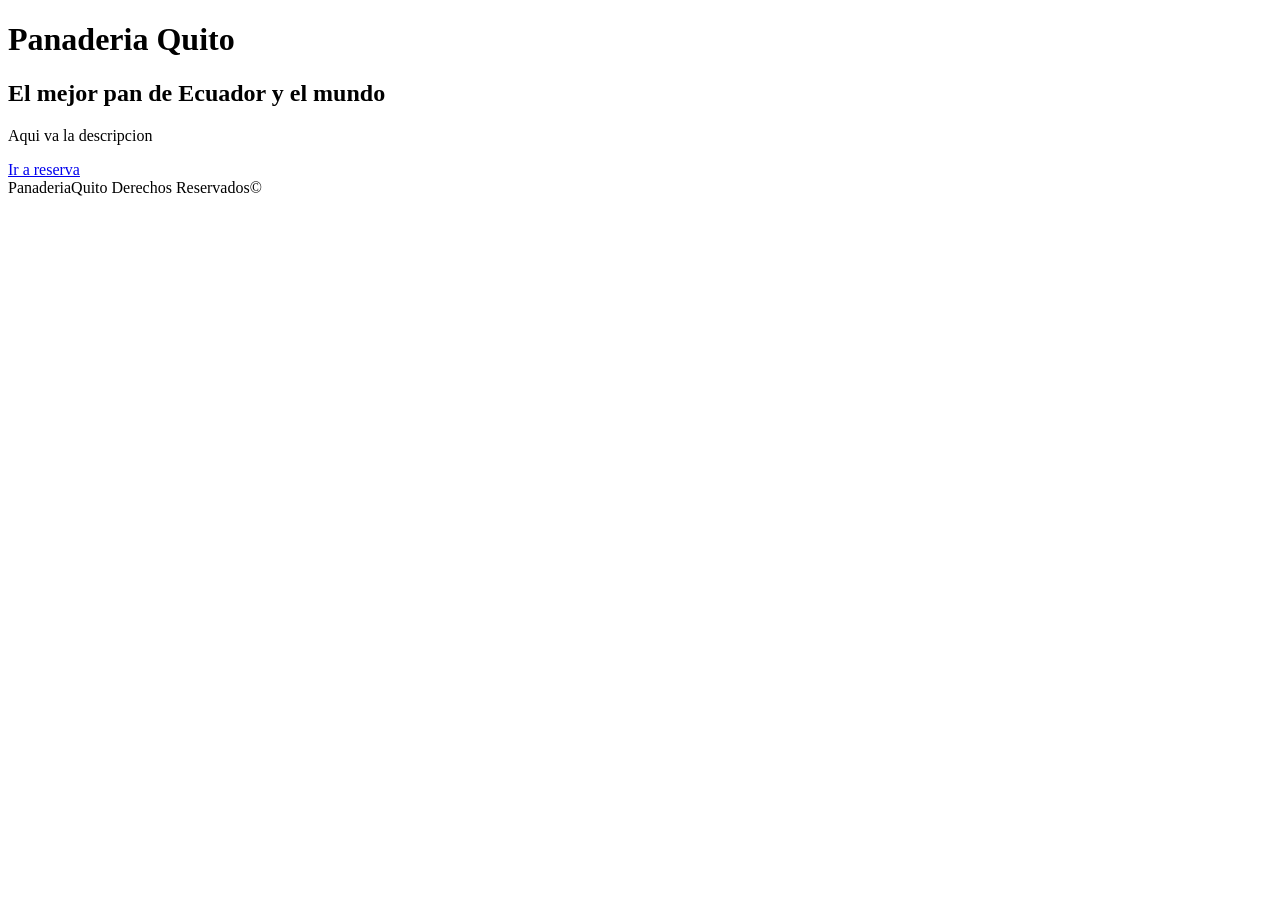
==== index.html @ 2e14fa25 "Commit primero reservas form" ====
<!DOCTYPE html>
<html lang="en">
<head>
    <meta charset="UTF-8">
    <meta name="viewport" content="width=device-width, initial-scale=1.0">
    <title>Panaderia Quito</title>
</head>
<body>
    <header>
        <h1>Panaderia Quito</h1>
        <h2>El mejor pan de Ecuador y el mundo</h2>
    </header>
    <p>Aqui va la descripcion</p>
    <a href="formulario.html">Ir a reserva</a>
    <footer>
        PanaderiaQuito Derechos Reservados©
    </footer>
</body>
</html>
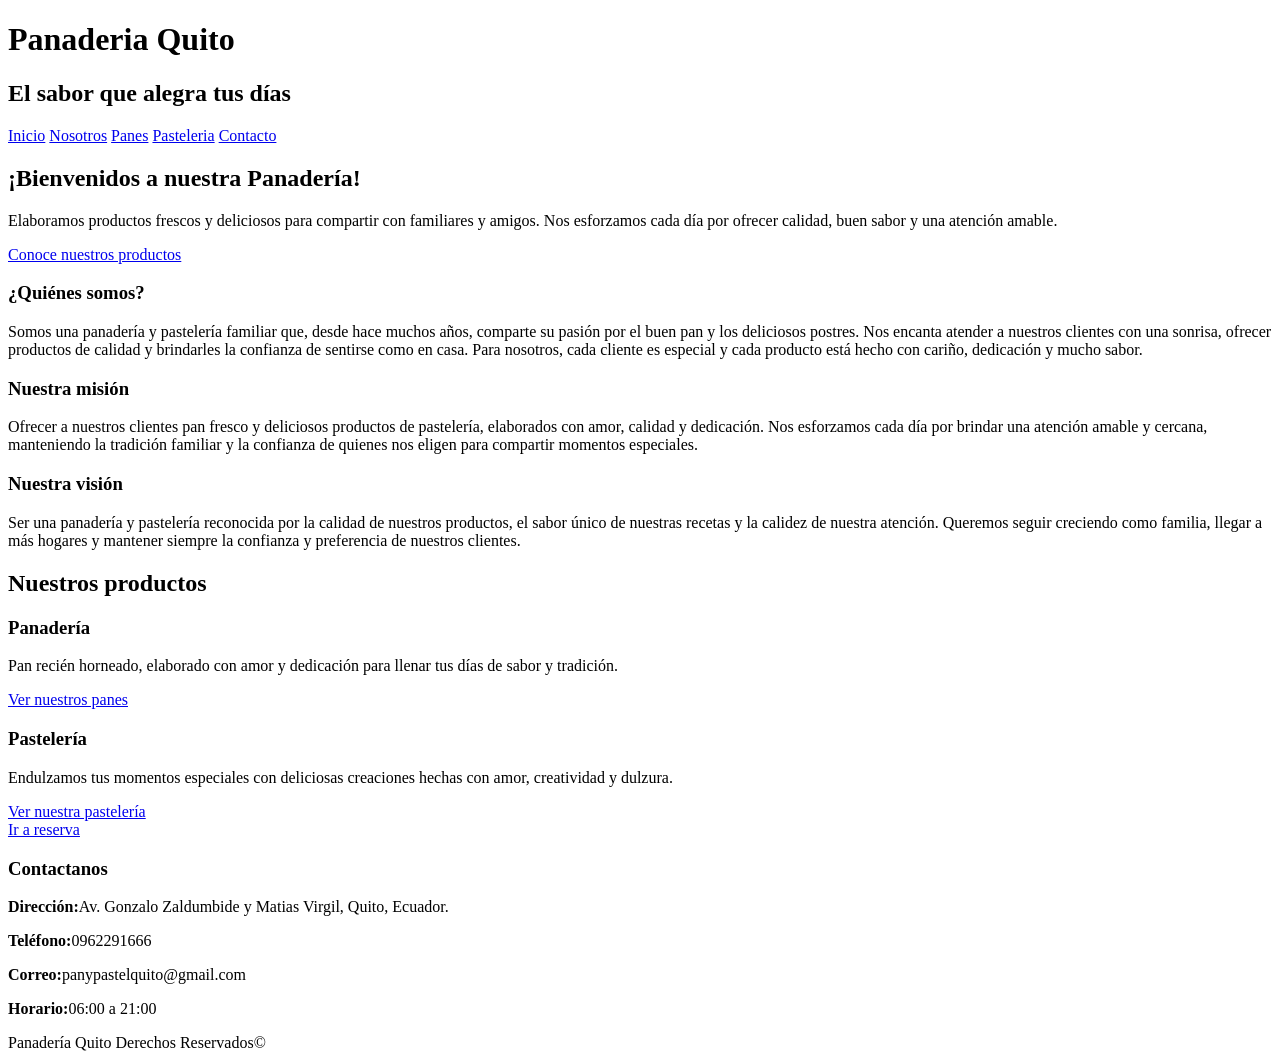
==== commit 0626c921: "index.html" ====
--- a/index.html
+++ b/index.html
@@ -1,19 +1,81 @@
 <!DOCTYPE html>
-<html lang="en">
+<html lang="es">
 <head>
     <meta charset="UTF-8">
     <meta name="viewport" content="width=device-width, initial-scale=1.0">
+    <!--Título que aparece en la pestaña del navegador--> 
     <title>Panaderia Quito</title>
+    <!--Conectamos el archivo de estilos CSS-->
+    <link rel="stylesheet" href="estilo.css">
 </head>
-<body>
-    <header>
+<body class="cuerpo">
+    <!--Encabezado de la página-->
+    <header class="encabezado" id="inicio">
+        <!--Logotipo del negocio-->
         <h1>Panaderia Quito</h1>
-        <h2>El mejor pan de Ecuador y el mundo</h2>
+        <h2>El sabor que alegra tus días</h2>    
+    <nav class="menu">
+        <a href="#inicio">Inicio</a>
+        <a href="#nosotros">Nosotros</a>
+        <a href="#panes">Panes</a>
+        <a href="#pasteleria">Pasteleria</a>
+        <a href="#contacto">Contacto</a>
+    </nav>
     </header>
-    <p>Aqui va la descripcion</p>
-    <a href="formulario.html">Ir a reserva</a>
-    <footer>
-        PanaderiaQuito Derechos Reservados©
+<!--Presentación Principal-->
+<main class="contenido-principal">
+    <section class="bienvenida">
+        <h2>¡Bienvenidos a nuestra Panadería!</h2>
+        <p>Elaboramos productos frescos y deliciosos para compartir con familiares y amigos.
+           Nos esforzamos cada día por ofrecer calidad, buen sabor y una atención amable.
+        </p>
+        <a href="panes.html">Conoce nuestros productos</a>
+    </section>
+    <!--Información del negocio-->
+    <section class="seccion-informacion" id="nosotros">
+        <h3>¿Quiénes somos?</h3>
+        <p>Somos una panadería y pastelería familiar que, desde hace muchos años, comparte su pasión por el buen pan y los deliciosos postres. Nos encanta atender a nuestros clientes con una sonrisa, ofrecer productos de calidad y brindarles la confianza de sentirse como en casa. Para nosotros, cada cliente es especial y cada producto está hecho con cariño, dedicación y mucho sabor.</p>
+    </section>
+
+    <div class="mision">
+        <h3>Nuestra misión</h3>
+        <p>Ofrecer a nuestros clientes pan fresco y deliciosos productos de pastelería, elaborados con amor, calidad y dedicación. Nos esforzamos cada día por brindar una atención amable y cercana, manteniendo la tradición familiar y la confianza de quienes nos eligen para compartir momentos especiales.</p>
+    </div>    
+
+    <div class="vision">   
+        <h3>Nuestra visión</h3>
+        <p>Ser una panadería y pastelería reconocida por la calidad de nuestros productos, el sabor único de nuestras recetas y la calidez de nuestra atención. Queremos seguir creciendo como familia, llegar a más hogares y mantener siempre la confianza y preferencia de nuestros clientes.</p>
+    </div>
+    <!--Sección de productos-->
+    <section class="seccion-productos">
+        <h2>Nuestros productos</h2>
+        <article class="productos" id="panes" >
+            <h3>Panadería</h3>
+            <p>Pan recién horneado, elaborado con amor y dedicación para llenar tus días de sabor y tradición.</p>
+            <a href="panes.html">Ver nuestros panes</a>
+        </article>
+
+        <article class="productos" id="pasteleria">
+            <h3>Pastelería</h3>
+            <p>Endulzamos tus momentos especiales con deliciosas creaciones hechas con amor, creatividad y dulzura.</p>
+            <a href="pasteleria.html">Ver nuestra pastelería</a>
+        </article>
+    </section>
+
+
+    <div>
+        <a href="formulario.html">Ir a reserva</a>
+    </div>
+</main>
+    <!--Pie de página-->
+    <footer class="pie-pagina" id="contacto">
+        <h3>Contactanos</h3>
+         <p><strong>Dirección:</strong>Av. Gonzalo Zaldumbide y Matias Virgil, Quito, Ecuador.</p>
+        <p><strong>Teléfono:</strong>0962291666</p>
+        <p><strong>Correo:</strong>panypastelquito@gmail.com</p>
+        <p><strong>Horario:</strong>06:00 a 21:00</p>
+        Panadería Quito Derechos Reservados©
     </footer>
+    
 </body>
 </html>
--- a/estilo.css
+++ b/estilo.css
@@ -0,0 +1,4 @@
+/*Estilos Universales*/
+* {
+    box-sizing: border-box;
+}
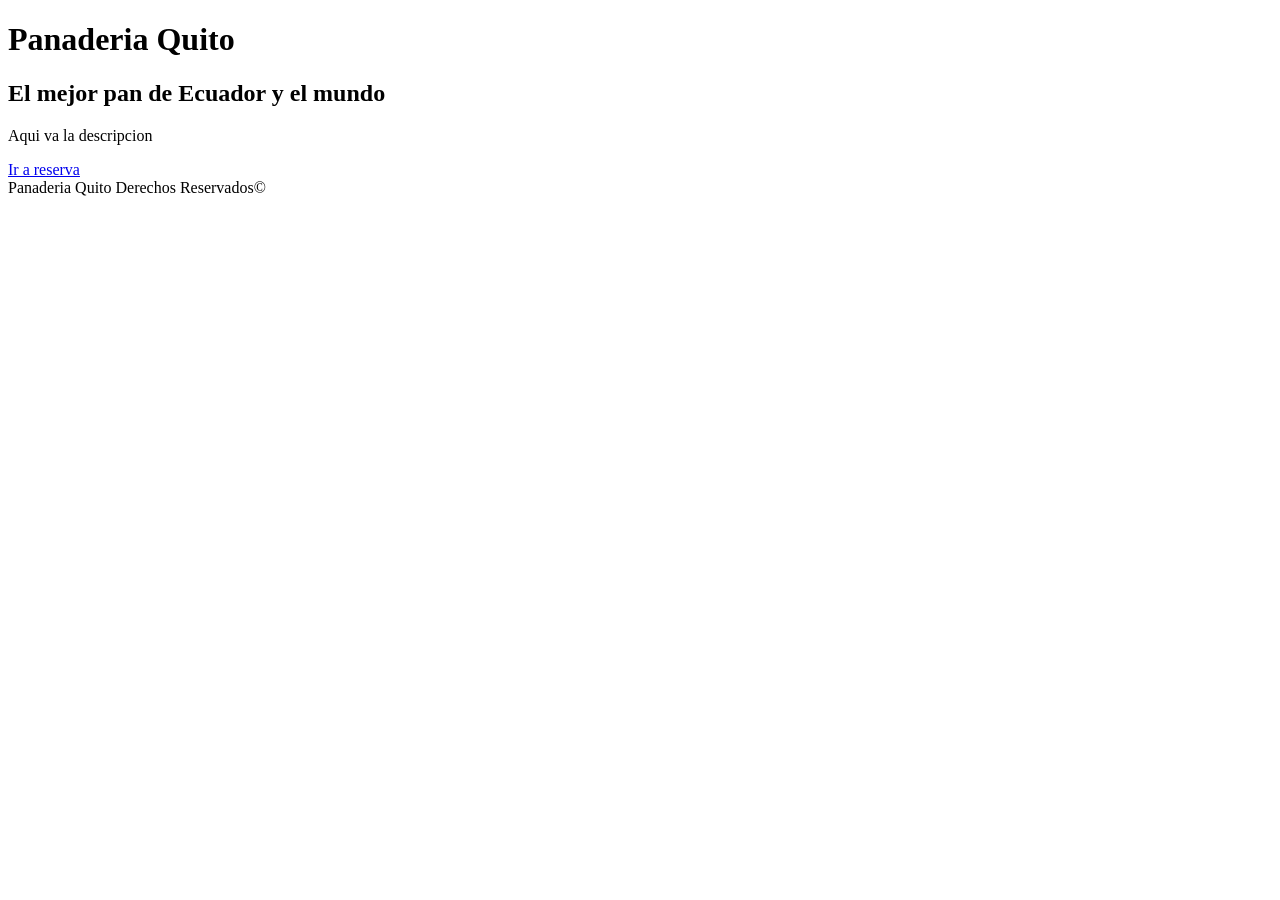
==== commit 1d2b5f91: "aporte Stephi" ====
--- a/index.html
+++ b/index.html
@@ -1,81 +1,19 @@
 <!DOCTYPE html>
-<html lang="es">
+<html lang="en">
 <head>
     <meta charset="UTF-8">
     <meta name="viewport" content="width=device-width, initial-scale=1.0">
-    <!--Título que aparece en la pestaña del navegador--> 
     <title>Panaderia Quito</title>
-    <!--Conectamos el archivo de estilos CSS-->
-    <link rel="stylesheet" href="estilo.css">
 </head>
-<body class="cuerpo">
-    <!--Encabezado de la página-->
-    <header class="encabezado" id="inicio">
-        <!--Logotipo del negocio-->
+<body>
+    <header>
         <h1>Panaderia Quito</h1>
-        <h2>El sabor que alegra tus días</h2>    
-    <nav class="menu">
-        <a href="#inicio">Inicio</a>
-        <a href="#nosotros">Nosotros</a>
-        <a href="#panes">Panes</a>
-        <a href="#pasteleria">Pasteleria</a>
-        <a href="#contacto">Contacto</a>
-    </nav>
+        <h2>El mejor pan de Ecuador y el mundo</h2>
     </header>
-<!--Presentación Principal-->
-<main class="contenido-principal">
-    <section class="bienvenida">
-        <h2>¡Bienvenidos a nuestra Panadería!</h2>
-        <p>Elaboramos productos frescos y deliciosos para compartir con familiares y amigos.
-           Nos esforzamos cada día por ofrecer calidad, buen sabor y una atención amable.
-        </p>
-        <a href="panes.html">Conoce nuestros productos</a>
-    </section>
-    <!--Información del negocio-->
-    <section class="seccion-informacion" id="nosotros">
-        <h3>¿Quiénes somos?</h3>
-        <p>Somos una panadería y pastelería familiar que, desde hace muchos años, comparte su pasión por el buen pan y los deliciosos postres. Nos encanta atender a nuestros clientes con una sonrisa, ofrecer productos de calidad y brindarles la confianza de sentirse como en casa. Para nosotros, cada cliente es especial y cada producto está hecho con cariño, dedicación y mucho sabor.</p>
-    </section>
-
-    <div class="mision">
-        <h3>Nuestra misión</h3>
-        <p>Ofrecer a nuestros clientes pan fresco y deliciosos productos de pastelería, elaborados con amor, calidad y dedicación. Nos esforzamos cada día por brindar una atención amable y cercana, manteniendo la tradición familiar y la confianza de quienes nos eligen para compartir momentos especiales.</p>
-    </div>    
-
-    <div class="vision">   
-        <h3>Nuestra visión</h3>
-        <p>Ser una panadería y pastelería reconocida por la calidad de nuestros productos, el sabor único de nuestras recetas y la calidez de nuestra atención. Queremos seguir creciendo como familia, llegar a más hogares y mantener siempre la confianza y preferencia de nuestros clientes.</p>
-    </div>
-    <!--Sección de productos-->
-    <section class="seccion-productos">
-        <h2>Nuestros productos</h2>
-        <article class="productos" id="panes" >
-            <h3>Panadería</h3>
-            <p>Pan recién horneado, elaborado con amor y dedicación para llenar tus días de sabor y tradición.</p>
-            <a href="panes.html">Ver nuestros panes</a>
-        </article>
-
-        <article class="productos" id="pasteleria">
-            <h3>Pastelería</h3>
-            <p>Endulzamos tus momentos especiales con deliciosas creaciones hechas con amor, creatividad y dulzura.</p>
-            <a href="pasteleria.html">Ver nuestra pastelería</a>
-        </article>
-    </section>
-
-
-    <div>
-        <a href="formulario.html">Ir a reserva</a>
-    </div>
-</main>
-    <!--Pie de página-->
-    <footer class="pie-pagina" id="contacto">
-        <h3>Contactanos</h3>
-         <p><strong>Dirección:</strong>Av. Gonzalo Zaldumbide y Matias Virgil, Quito, Ecuador.</p>
-        <p><strong>Teléfono:</strong>0962291666</p>
-        <p><strong>Correo:</strong>panypastelquito@gmail.com</p>
-        <p><strong>Horario:</strong>06:00 a 21:00</p>
-        Panadería Quito Derechos Reservados©
+    <p>Aqui va la descripcion</p>
+    <a href="formulario.html">Ir a reserva</a>
+    <footer>
+        Panaderia Quito Derechos Reservados©
     </footer>
-    
 </body>
 </html>
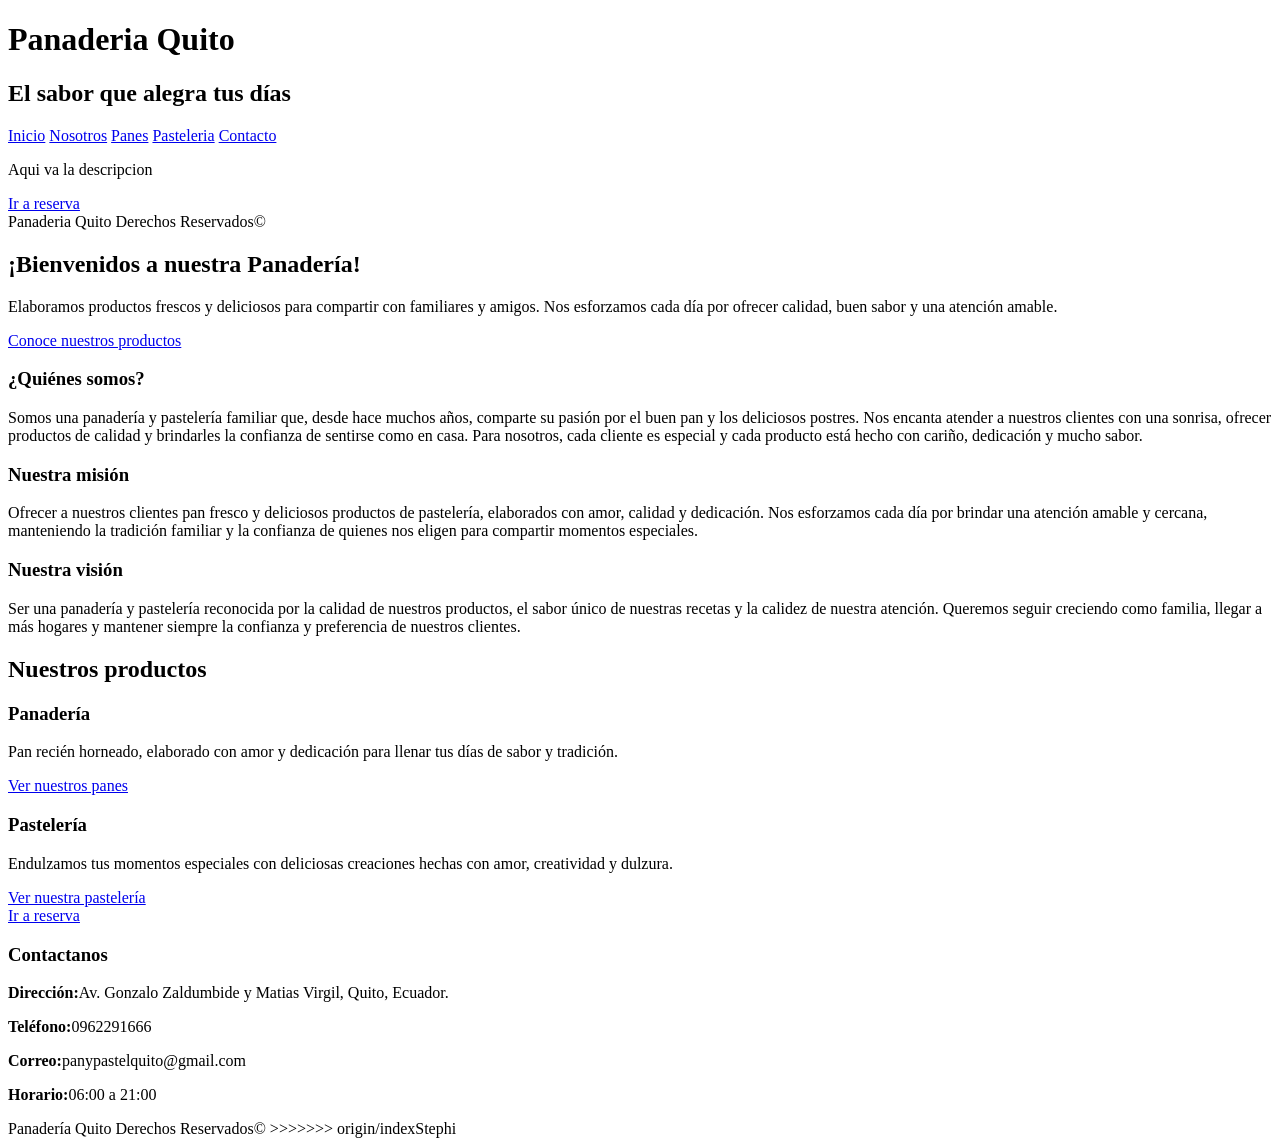
==== commit de3966a6: "Merge branch y resolución de conflictos en index.html" ====
--- a/index.html
+++ b/index.html
@@ -1,19 +1,88 @@
 <!DOCTYPE html>
-<html lang="en">
+<html lang="es">
 <head>
     <meta charset="UTF-8">
     <meta name="viewport" content="width=device-width, initial-scale=1.0">
+    <!--Título que aparece en la pestaña del navegador--> 
     <title>Panaderia Quito</title>
+    <!--Conectamos el archivo de estilos CSS-->
+    <link rel="stylesheet" href="estilo.css">
 </head>
-<body>
-    <header>
+<body class="cuerpo">
+    <!--Encabezado de la página-->
+    <header class="encabezado" id="inicio">
+        <!--Logotipo del negocio-->
         <h1>Panaderia Quito</h1>
-        <h2>El mejor pan de Ecuador y el mundo</h2>
+        <h2>El sabor que alegra tus días</h2>    
+    <nav class="menu">
+        <a href="#inicio">Inicio</a>
+        <a href="#nosotros">Nosotros</a>
+        <a href="#panes">Panes</a>
+        <a href="#pasteleria">Pasteleria</a>
+        <a href="#contacto">Contacto</a>
+    </nav>
     </header>
+    
     <p>Aqui va la descripcion</p>
     <a href="formulario.html">Ir a reserva</a>
     <footer>
         Panaderia Quito Derechos Reservados©
+
+<!--Presentación Principal-->
+<main class="contenido-principal">
+    <section class="bienvenida">
+        <h2>¡Bienvenidos a nuestra Panadería!</h2>
+        <p>Elaboramos productos frescos y deliciosos para compartir con familiares y amigos.
+           Nos esforzamos cada día por ofrecer calidad, buen sabor y una atención amable.
+        </p>
+        <a href="panes.html">Conoce nuestros productos</a>
+    </section>
+    <!--Información del negocio-->
+    <section class="seccion-informacion" id="nosotros">
+        <h3>¿Quiénes somos?</h3>
+        <p>Somos una panadería y pastelería familiar que, desde hace muchos años, comparte su pasión por el buen pan y los deliciosos postres. Nos encanta atender a nuestros clientes con una sonrisa, ofrecer productos de calidad y brindarles la confianza de sentirse como en casa. Para nosotros, cada cliente es especial y cada producto está hecho con cariño, dedicación y mucho sabor.</p>
+    </section>
+
+    <div class="mision">
+        <h3>Nuestra misión</h3>
+        <p>Ofrecer a nuestros clientes pan fresco y deliciosos productos de pastelería, elaborados con amor, calidad y dedicación. Nos esforzamos cada día por brindar una atención amable y cercana, manteniendo la tradición familiar y la confianza de quienes nos eligen para compartir momentos especiales.</p>
+    </div>    
+
+    <div class="vision">   
+        <h3>Nuestra visión</h3>
+        <p>Ser una panadería y pastelería reconocida por la calidad de nuestros productos, el sabor único de nuestras recetas y la calidez de nuestra atención. Queremos seguir creciendo como familia, llegar a más hogares y mantener siempre la confianza y preferencia de nuestros clientes.</p>
+    </div>
+    <!--Sección de productos-->
+    <section class="seccion-productos">
+        <h2>Nuestros productos</h2>
+        <article class="productos" id="panes" >
+            <h3>Panadería</h3>
+            <p>Pan recién horneado, elaborado con amor y dedicación para llenar tus días de sabor y tradición.</p>
+            <a href="panes.html">Ver nuestros panes</a>
+        </article>
+
+        <article class="productos" id="pasteleria">
+            <h3>Pastelería</h3>
+            <p>Endulzamos tus momentos especiales con deliciosas creaciones hechas con amor, creatividad y dulzura.</p>
+            <a href="pasteleria.html">Ver nuestra pastelería</a>
+        </article>
+    </section>
+
+
+    <div>
+        <a href="formulario.html">Ir a reserva</a>
+    </div>
+</main>
+    <!--Pie de página-->
+    <footer class="pie-pagina" id="contacto">
+        <h3>Contactanos</h3>
+         <p><strong>Dirección:</strong>Av. Gonzalo Zaldumbide y Matias Virgil, Quito, Ecuador.</p>
+        <p><strong>Teléfono:</strong>0962291666</p>
+        <p><strong>Correo:</strong>panypastelquito@gmail.com</p>
+        <p><strong>Horario:</strong>06:00 a 21:00</p>
+        Panadería Quito Derechos Reservados©
+>>>>>>> origin/indexStephi
     </footer>
+    
 </body>
 </html>
--- a/estilo.css
+++ b/estilo.css
@@ -0,0 +1,4 @@
+/*Estilos Universales*/
+* {
+    box-sizing: border-box;
+}
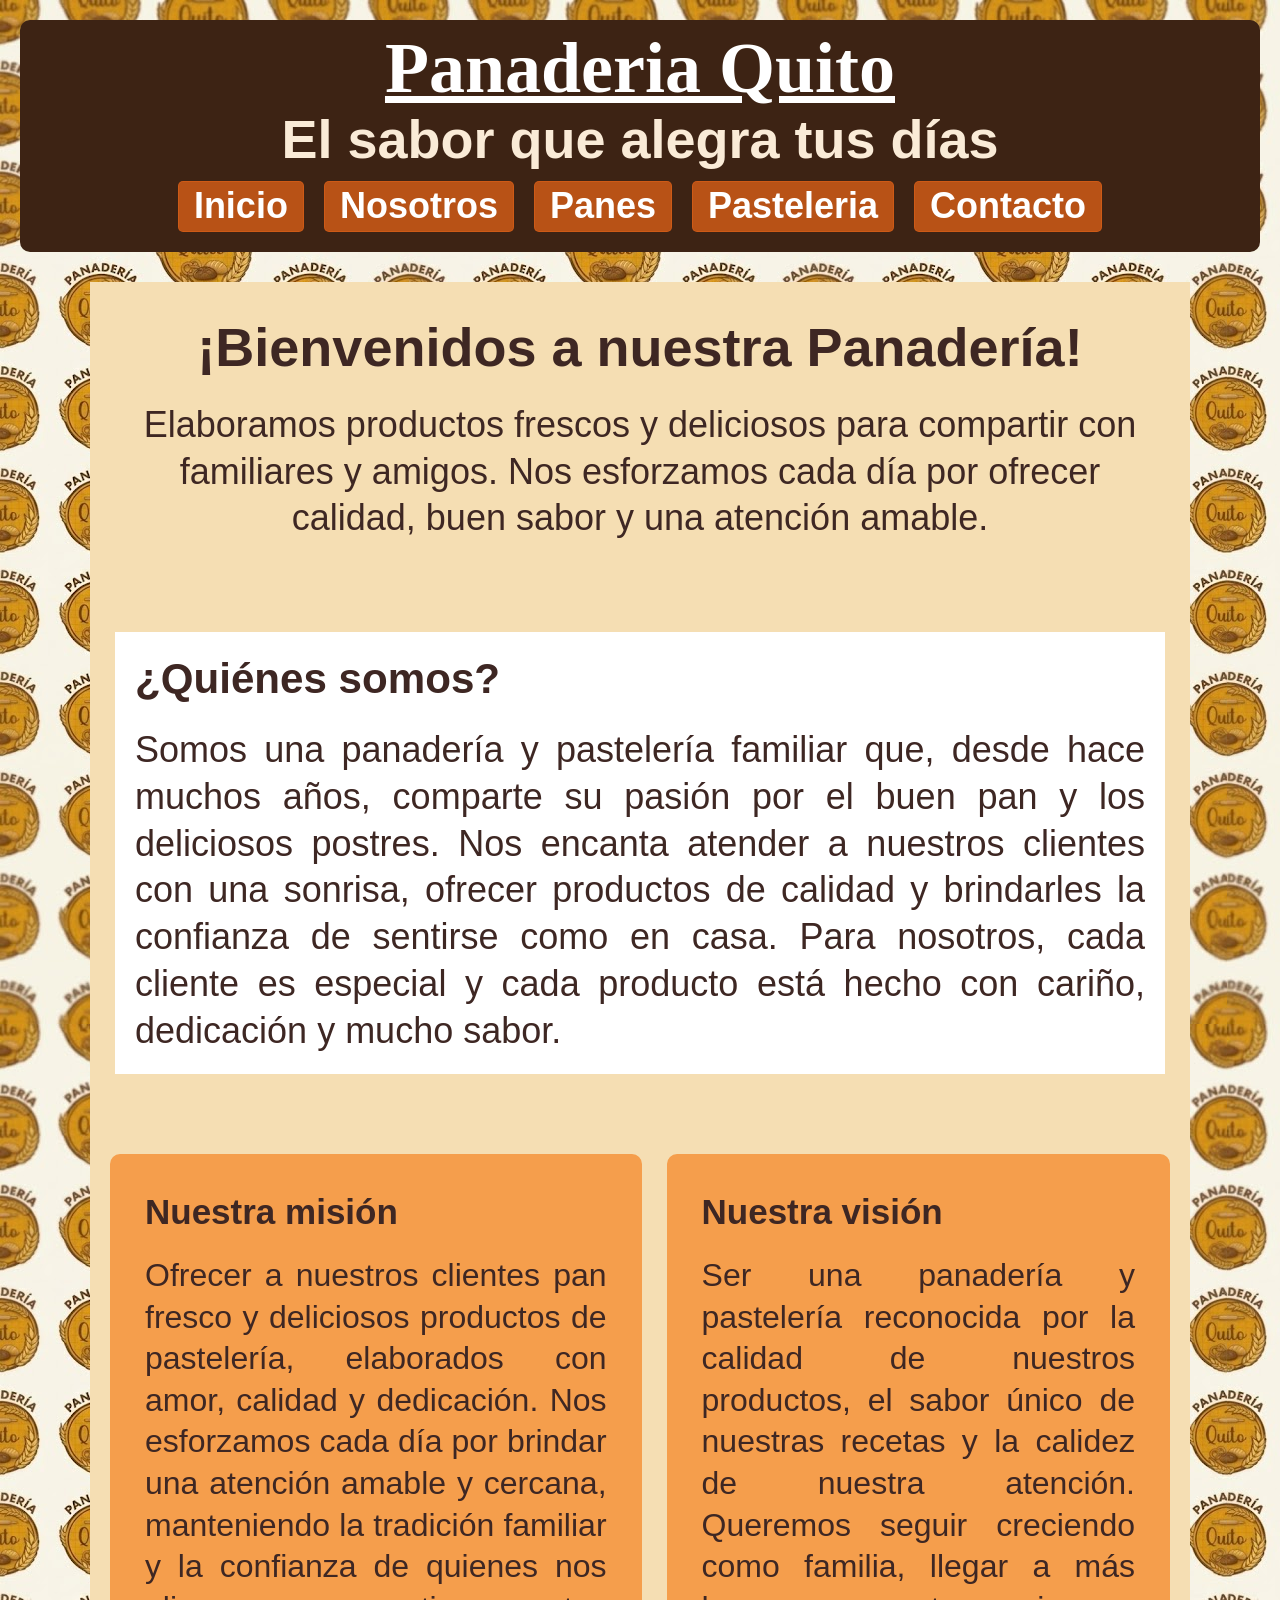
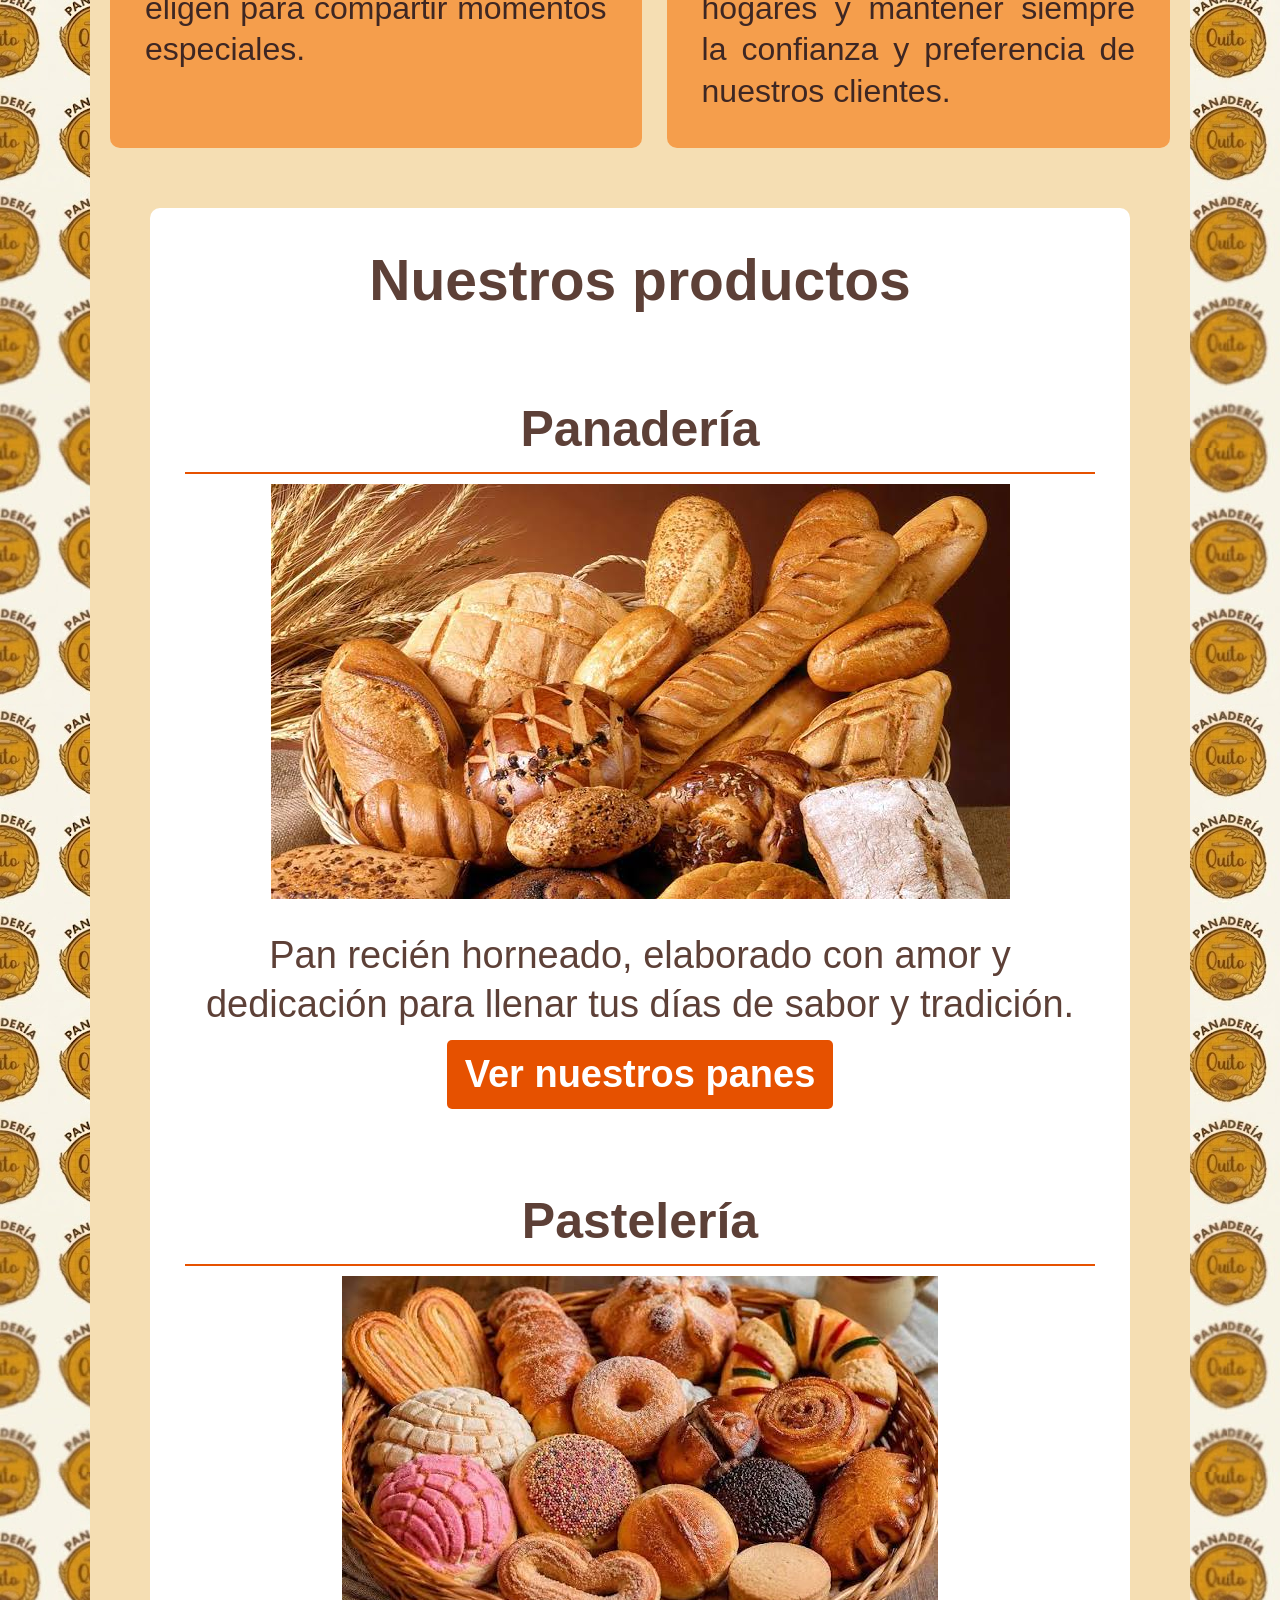
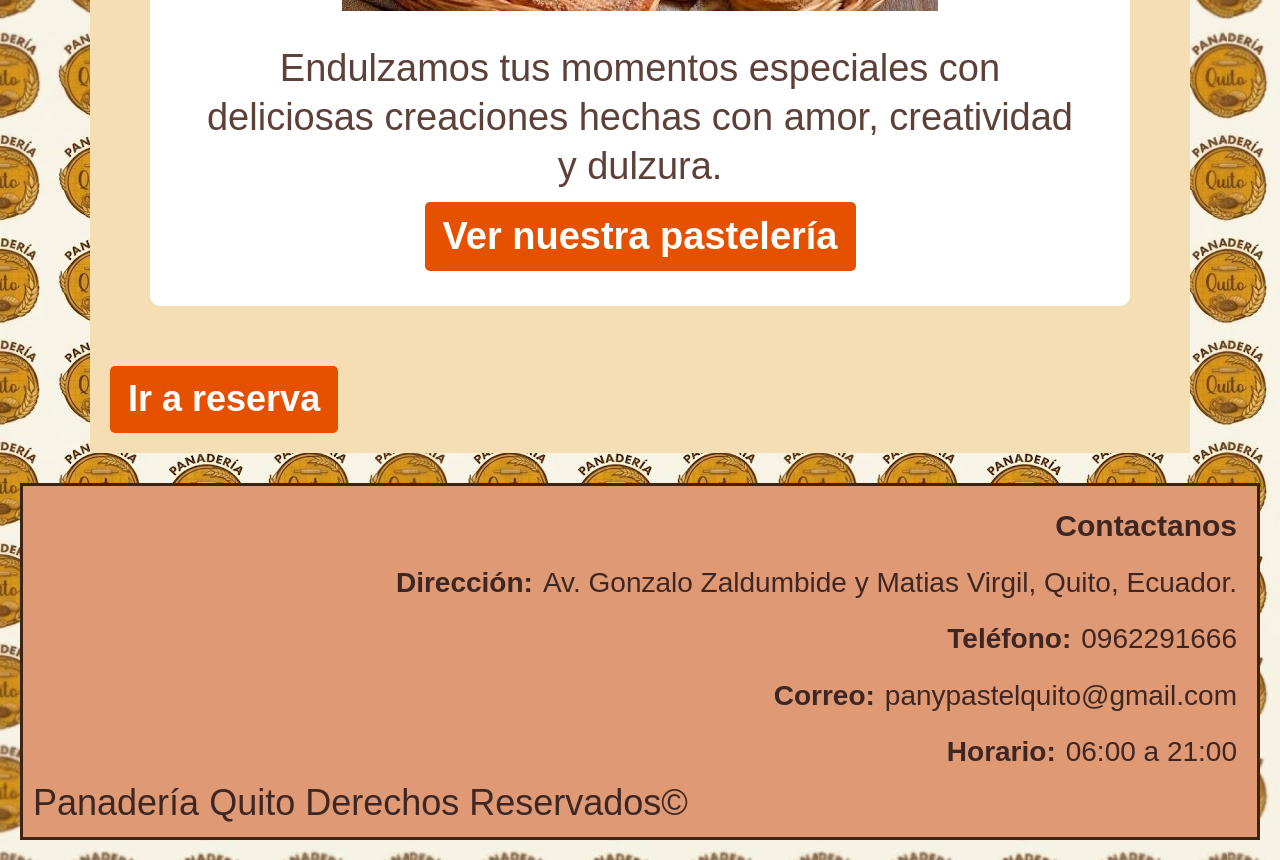
==== commit 138dca35: "Actualizacion de index, estilos e imagenes" ====
--- a/index.html
+++ b/index.html
@@ -22,12 +22,6 @@
         <a href="#contacto">Contacto</a>
     </nav>
     </header>
-    
-    <p>Aqui va la descripcion</p>
-    <a href="formulario.html">Ir a reserva</a>
-    <footer>
-        Panaderia Quito Derechos Reservados©
-
 <!--Presentación Principal-->
 <main class="contenido-principal">
     <section class="bienvenida">
@@ -35,41 +29,43 @@
         <p>Elaboramos productos frescos y deliciosos para compartir con familiares y amigos.
            Nos esforzamos cada día por ofrecer calidad, buen sabor y una atención amable.
         </p>
-        <a href="panes.html">Conoce nuestros productos</a>
     </section>
     <!--Información del negocio-->
     <section class="seccion-informacion" id="nosotros">
         <h3>¿Quiénes somos?</h3>
         <p>Somos una panadería y pastelería familiar que, desde hace muchos años, comparte su pasión por el buen pan y los deliciosos postres. Nos encanta atender a nuestros clientes con una sonrisa, ofrecer productos de calidad y brindarles la confianza de sentirse como en casa. Para nosotros, cada cliente es especial y cada producto está hecho con cariño, dedicación y mucho sabor.</p>
     </section>
-
+    <section class="mision-vision">
     <div class="mision">
         <h3>Nuestra misión</h3>
         <p>Ofrecer a nuestros clientes pan fresco y deliciosos productos de pastelería, elaborados con amor, calidad y dedicación. Nos esforzamos cada día por brindar una atención amable y cercana, manteniendo la tradición familiar y la confianza de quienes nos eligen para compartir momentos especiales.</p>
     </div>    
-
+    
     <div class="vision">   
         <h3>Nuestra visión</h3>
         <p>Ser una panadería y pastelería reconocida por la calidad de nuestros productos, el sabor único de nuestras recetas y la calidez de nuestra atención. Queremos seguir creciendo como familia, llegar a más hogares y mantener siempre la confianza y preferencia de nuestros clientes.</p>
     </div>
+    </section>
     <!--Sección de productos-->
     <section class="seccion-productos">
         <h2>Nuestros productos</h2>
         <article class="productos" id="panes" >
             <h3>Panadería</h3>
+            <img src="imagenes.jpg/pan.jpg"
+                 alt="Panes recién horneados">
             <p>Pan recién horneado, elaborado con amor y dedicación para llenar tus días de sabor y tradición.</p>
             <a href="panes.html">Ver nuestros panes</a>
         </article>
 
         <article class="productos" id="pasteleria">
             <h3>Pastelería</h3>
+            <img src="imagenes.jpg/pasteleria.jpg"
+                 alt="Panes recién horneados">
             <p>Endulzamos tus momentos especiales con deliciosas creaciones hechas con amor, creatividad y dulzura.</p>
             <a href="pasteleria.html">Ver nuestra pastelería</a>
         </article>
     </section>
-
-
-    <div>
+    <div class="reservas">
         <a href="formulario.html">Ir a reserva</a>
     </div>
 </main>
@@ -81,7 +77,6 @@
         <p><strong>Correo:</strong>panypastelquito@gmail.com</p>
         <p><strong>Horario:</strong>06:00 a 21:00</p>
         Panadería Quito Derechos Reservados©
->>>>>>> origin/indexStephi
     </footer>
     
 </body>
--- a/estilo.css
+++ b/estilo.css
@@ -1,4 +1,164 @@
 /*Estilos Universales*/
 * {
+    
     box-sizing: border-box;
+    margin: 0;
+    padding: 10px;
 }
+/* Aplicamos estilos al Body*/
+.cuerpo {
+    font-family: Arial, Helvetica, sans-serif;
+    color: #3E2723;
+    line-height: 1.3;
+    font-size: 36px;
+    background-image: url("imagenes.jpg/logo1.jpg");
+}
+/*Aplicamos estilos al Encabezado*/
+.encabezado{
+    text-align: center;
+    line-height: 0.8;
+    background: #3d2314;
+    color: white;
+    padding: 10px;
+    border-radius: 10px;
+}
+.encabezado h1{
+    font-family: lucida handwriting;
+    text-decoration: underline;
+}
+.encabezado h2{
+    color: antiquewhite;
+}
+/*Aplicamos estilos al Menú*/
+.menu{
+    display: flex;
+    justify-content: center;
+    gap: 20px;
+}
+.menu a {
+    color: white;
+    text-decoration: none;
+    font-weight: bolder;
+    border: 1px solid #d35c17d3;
+    padding: 10px 15px;
+    border-radius: 5px;
+    background: #d35c17d3;    
+}
+/*Aplicamos estilos al contenido-principal*/
+.contenido-principal{
+    width: 90%;
+    max-width: 1100px;
+    margin: 30px auto;
+    background: wheat;
+    text-align:justify;
+}
+.bienvenida h2{
+    text-align: center;
+}
+.bienvenida p{
+    text-align: center;
+}
+.bienvenida a{
+    text-decoration: none;
+    color: #3E2723;
+    font-weight: bolder;
+}
+.seccion-informacion{
+    background: white;
+    margin: 70px 15px;
+}
+.mision-vision{
+    display: flex;
+    flex-direction:row;
+    gap: 25px;
+    font-size: 32px;
+}
+.mision h3 {
+    font-weight: bolder;
+    font-size: 35px;
+}
+.vision h3 {
+    font-weight: bolder;
+    font-size: 35px;
+}
+.mision{
+    background-color: rgb(245, 158, 76);
+    padding: 25px;
+    border-radius: 10px;
+    
+}
+.vision{
+    background-color: rgb(245, 158, 76);
+    padding: 25px;
+    border-radius: 10px;
+}
+/*Aplicamos estilos a Nuestros productos*/
+.seccion-productos {
+    display: flex;
+    flex-direction: column;
+    gap: 50px;
+    background-color: white;
+    padding: 25px;
+    margin: 50px;
+    border-radius: 10px;
+    text-align: center;
+    color: #5D4037;
+    font-size: 38px;   
+}
+.productos h3{
+    font-size: 50px;
+    border-bottom: 2px solid #E65100;
+}
+.img{
+     width: %;
+    height: 220px;
+}
+
+.productos a {
+    display: inline-block;
+    background-color: #E65100;
+    color: white;
+    text-decoration: none;
+    padding: 10px 18px;
+    border-radius: 5px;
+    font-weight: bolder;
+}
+.reservas a{
+    text-decoration: none;
+    display: inline-block;
+    background-color: #E65100;
+    color: white;
+    text-decoration: none;
+    padding: 10px 18px;
+    border-radius: 5px;
+    font-weight: bolder;
+}
+.pie-pagina{
+    border: #3d2314 solid;
+    background: #df9974;;
+
+}
+.pie-pagina h3{
+    text-align: right;
+    font-size: 30px;
+    
+}    
+.pie-pagina p{
+    text-align:right;
+    font-size: 28px;
+    
+}
+
+
+/* ADAPTACIÓN PARA CELULARES */
+@media (max-width: 600px) {
+    .contenedores-productos {
+        flex-direction: column;
+    }
+}
+
+
+
+
+
+
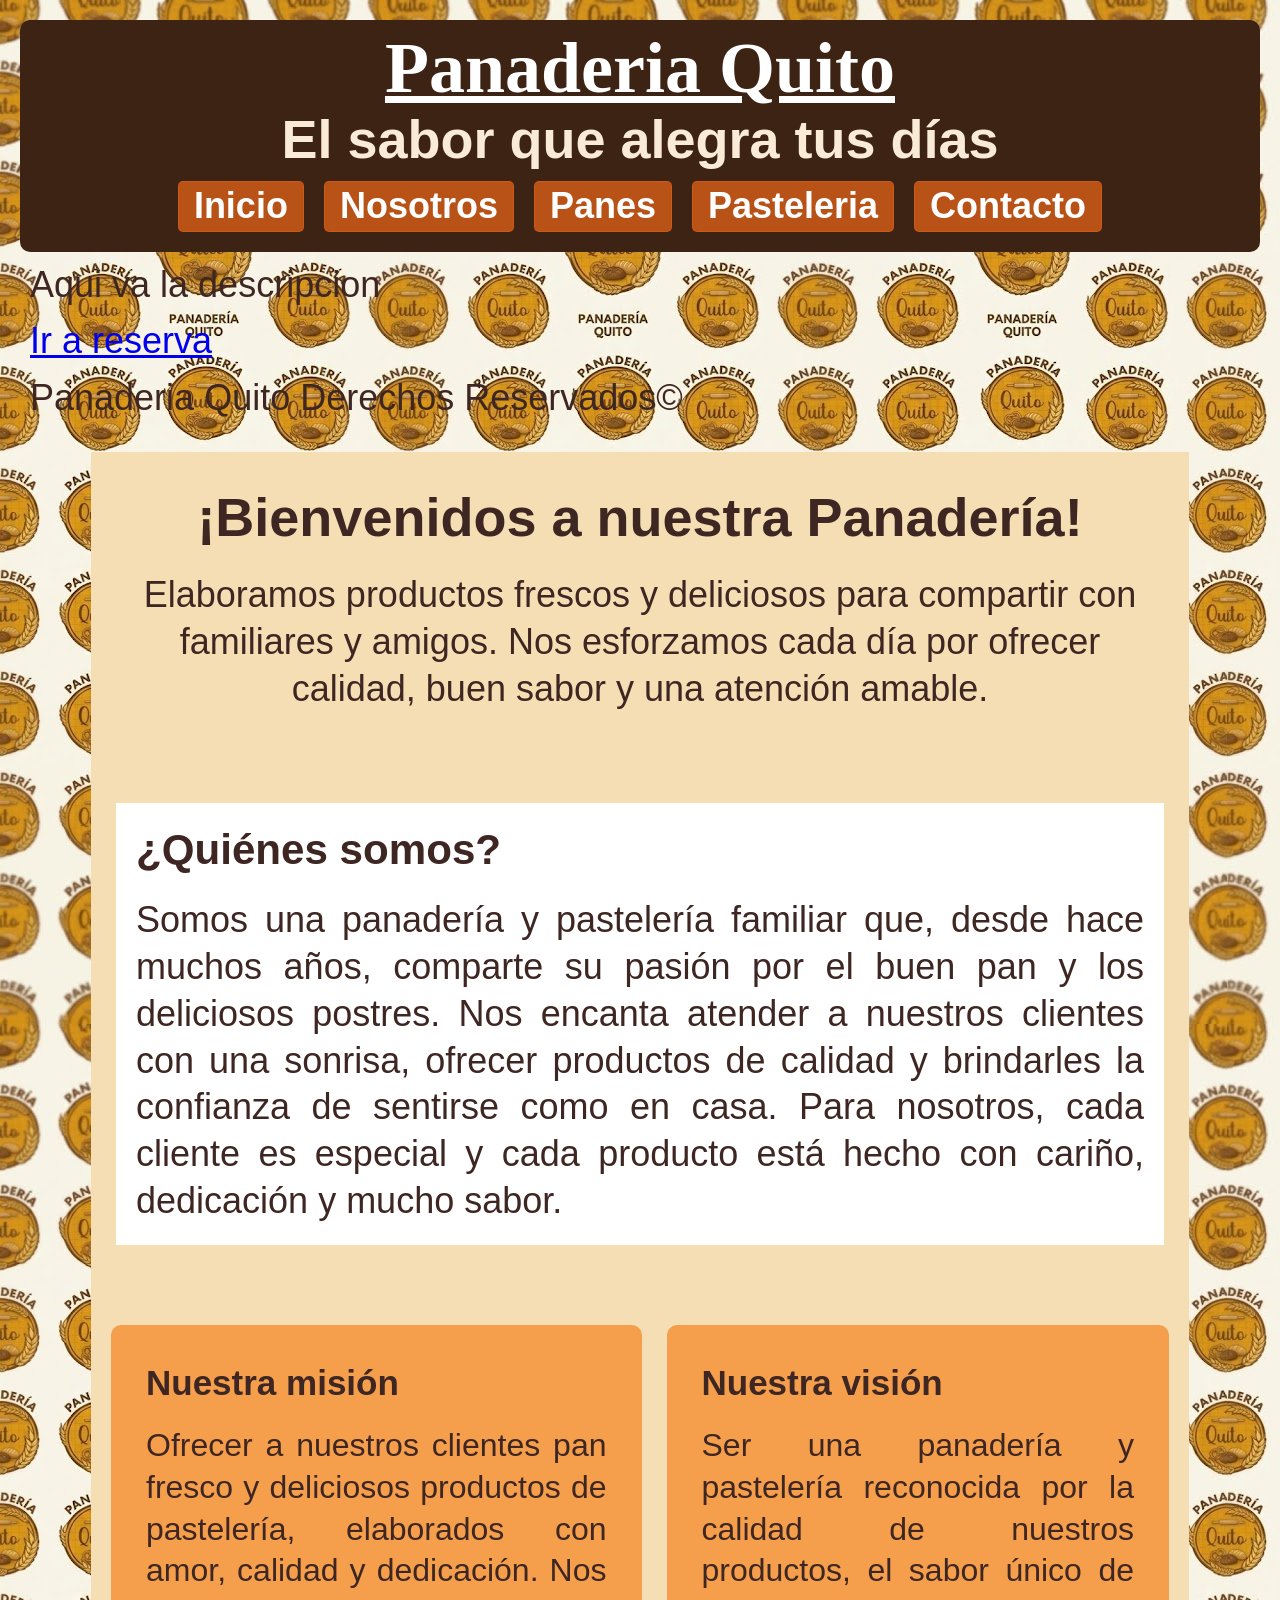
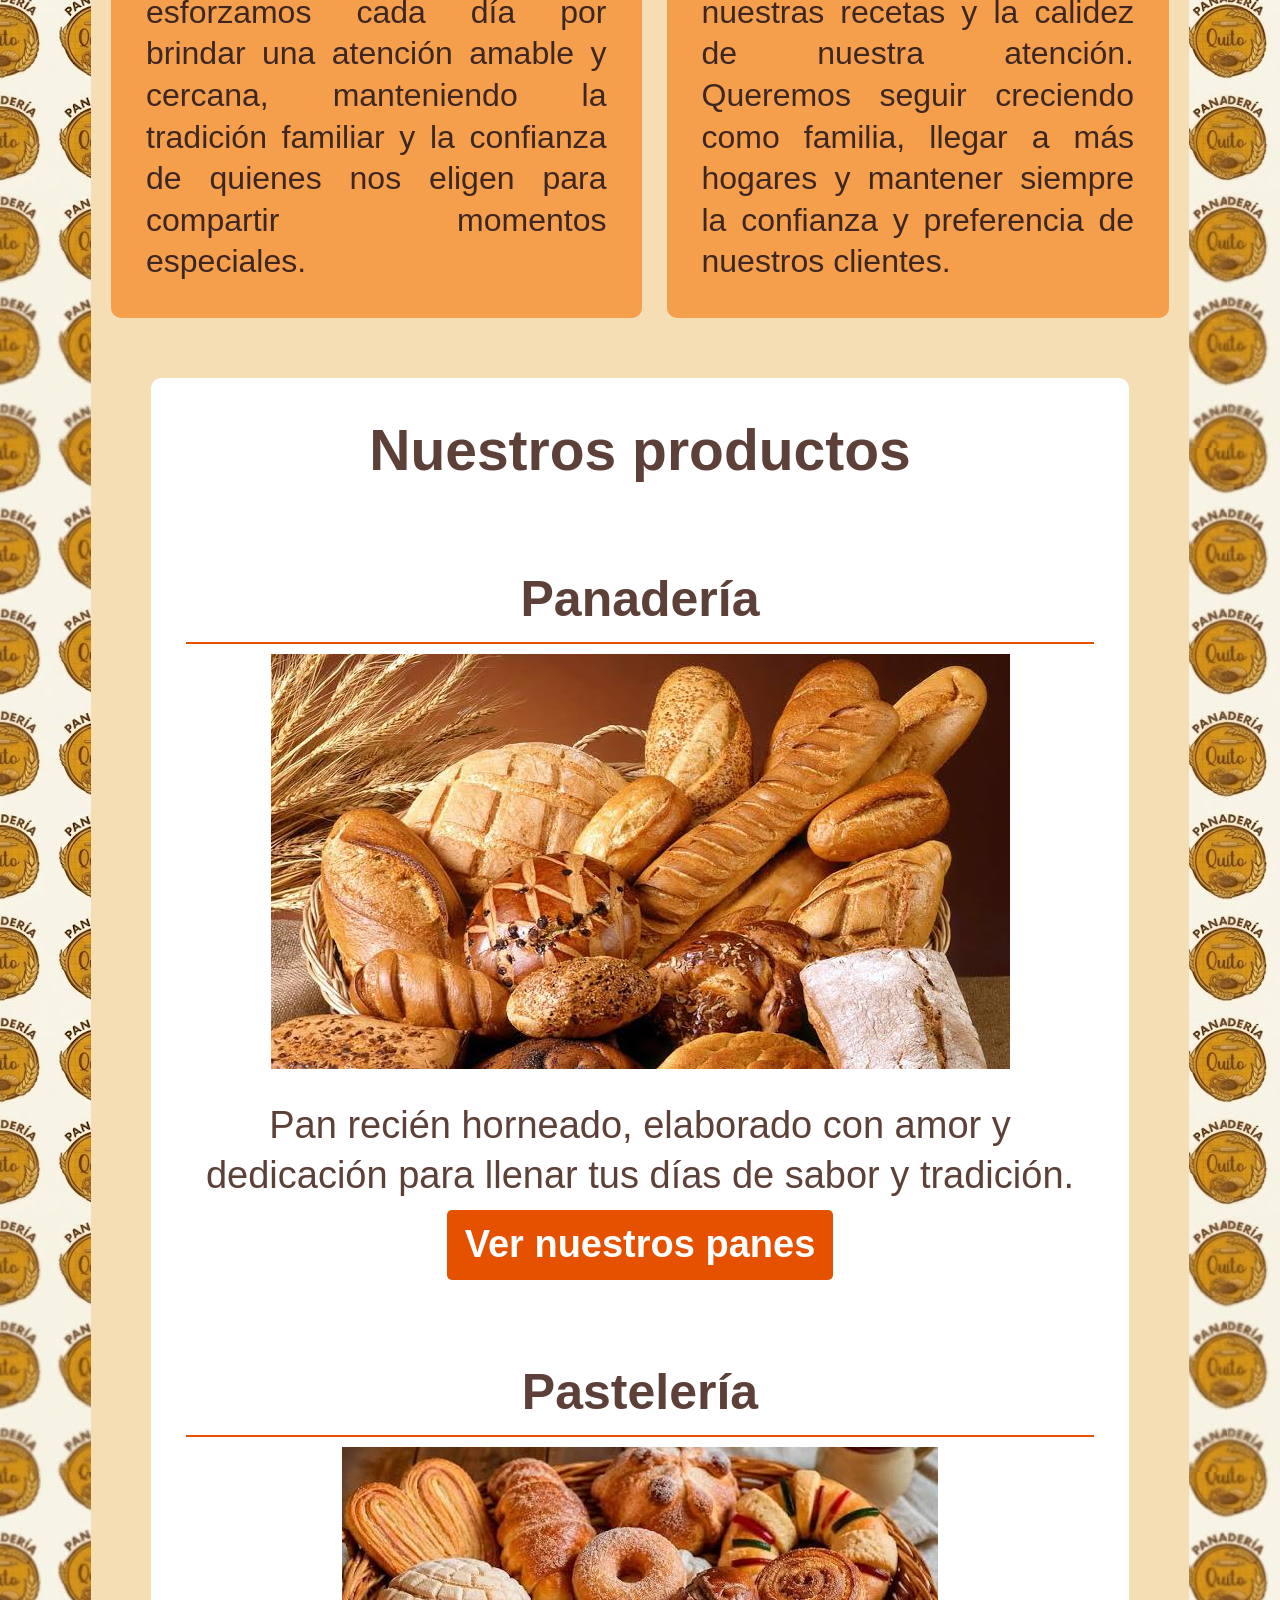
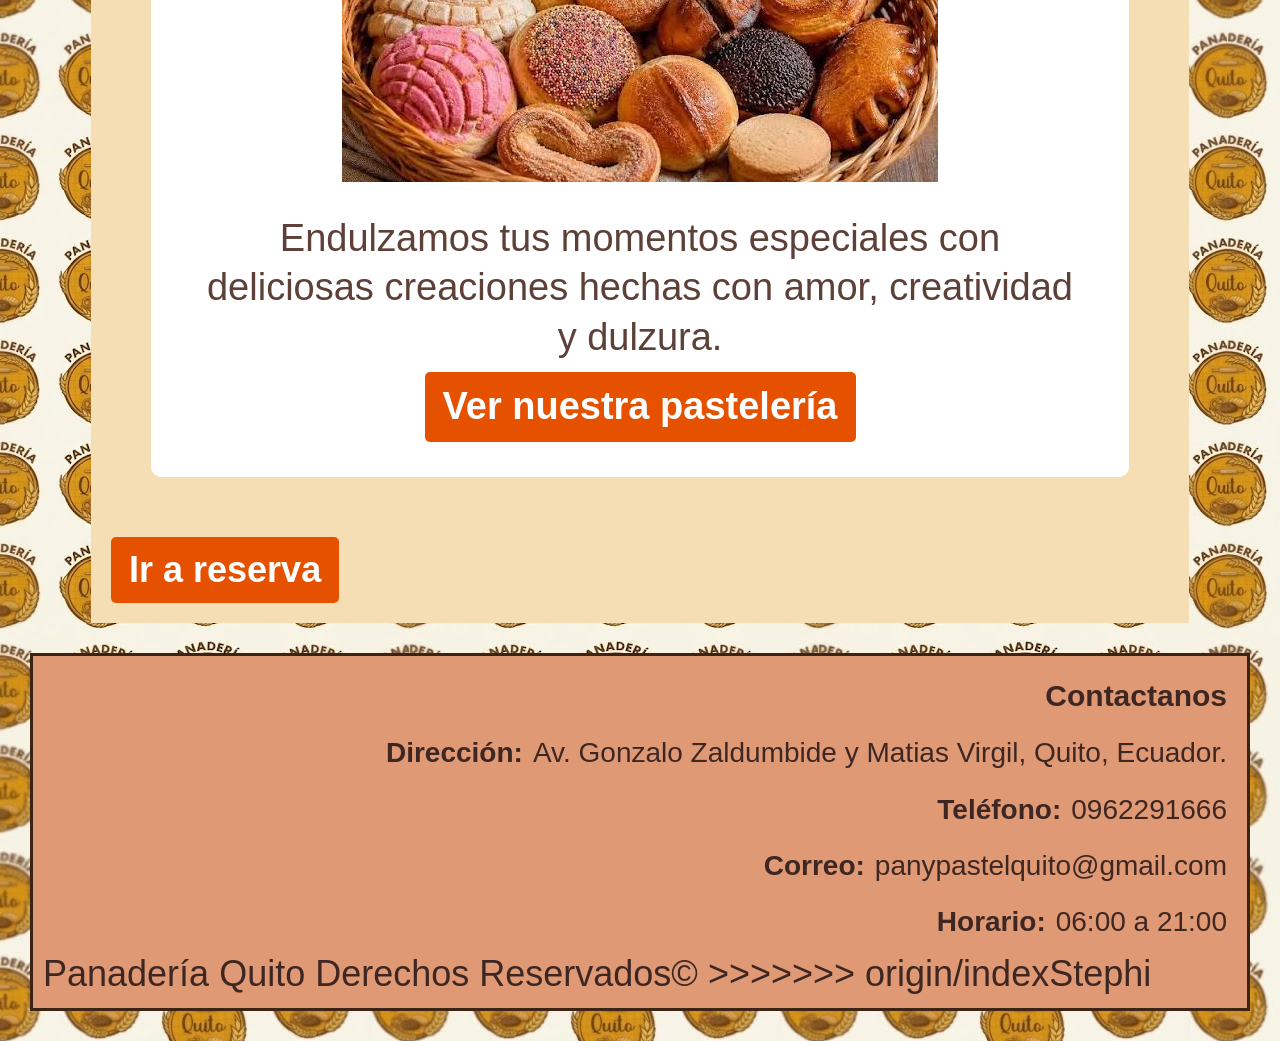
==== commit 3889d238: "Merge branch 'indexStephi' of https://github.com/MarlonGuanoluisa96/panaderiaquito uniendo la parte " ====
--- a/index.html
+++ b/index.html
@@ -22,6 +22,12 @@
         <a href="#contacto">Contacto</a>
     </nav>
     </header>
+    
+    <p>Aqui va la descripcion</p>
+    <a href="formulario.html">Ir a reserva</a>
+    <footer>
+        Panaderia Quito Derechos Reservados©
+
 <!--Presentación Principal-->
 <main class="contenido-principal">
     <section class="bienvenida">
@@ -77,6 +83,7 @@
         <p><strong>Correo:</strong>panypastelquito@gmail.com</p>
         <p><strong>Horario:</strong>06:00 a 21:00</p>
         Panadería Quito Derechos Reservados©
+>>>>>>> origin/indexStephi
     </footer>
     
 </body>
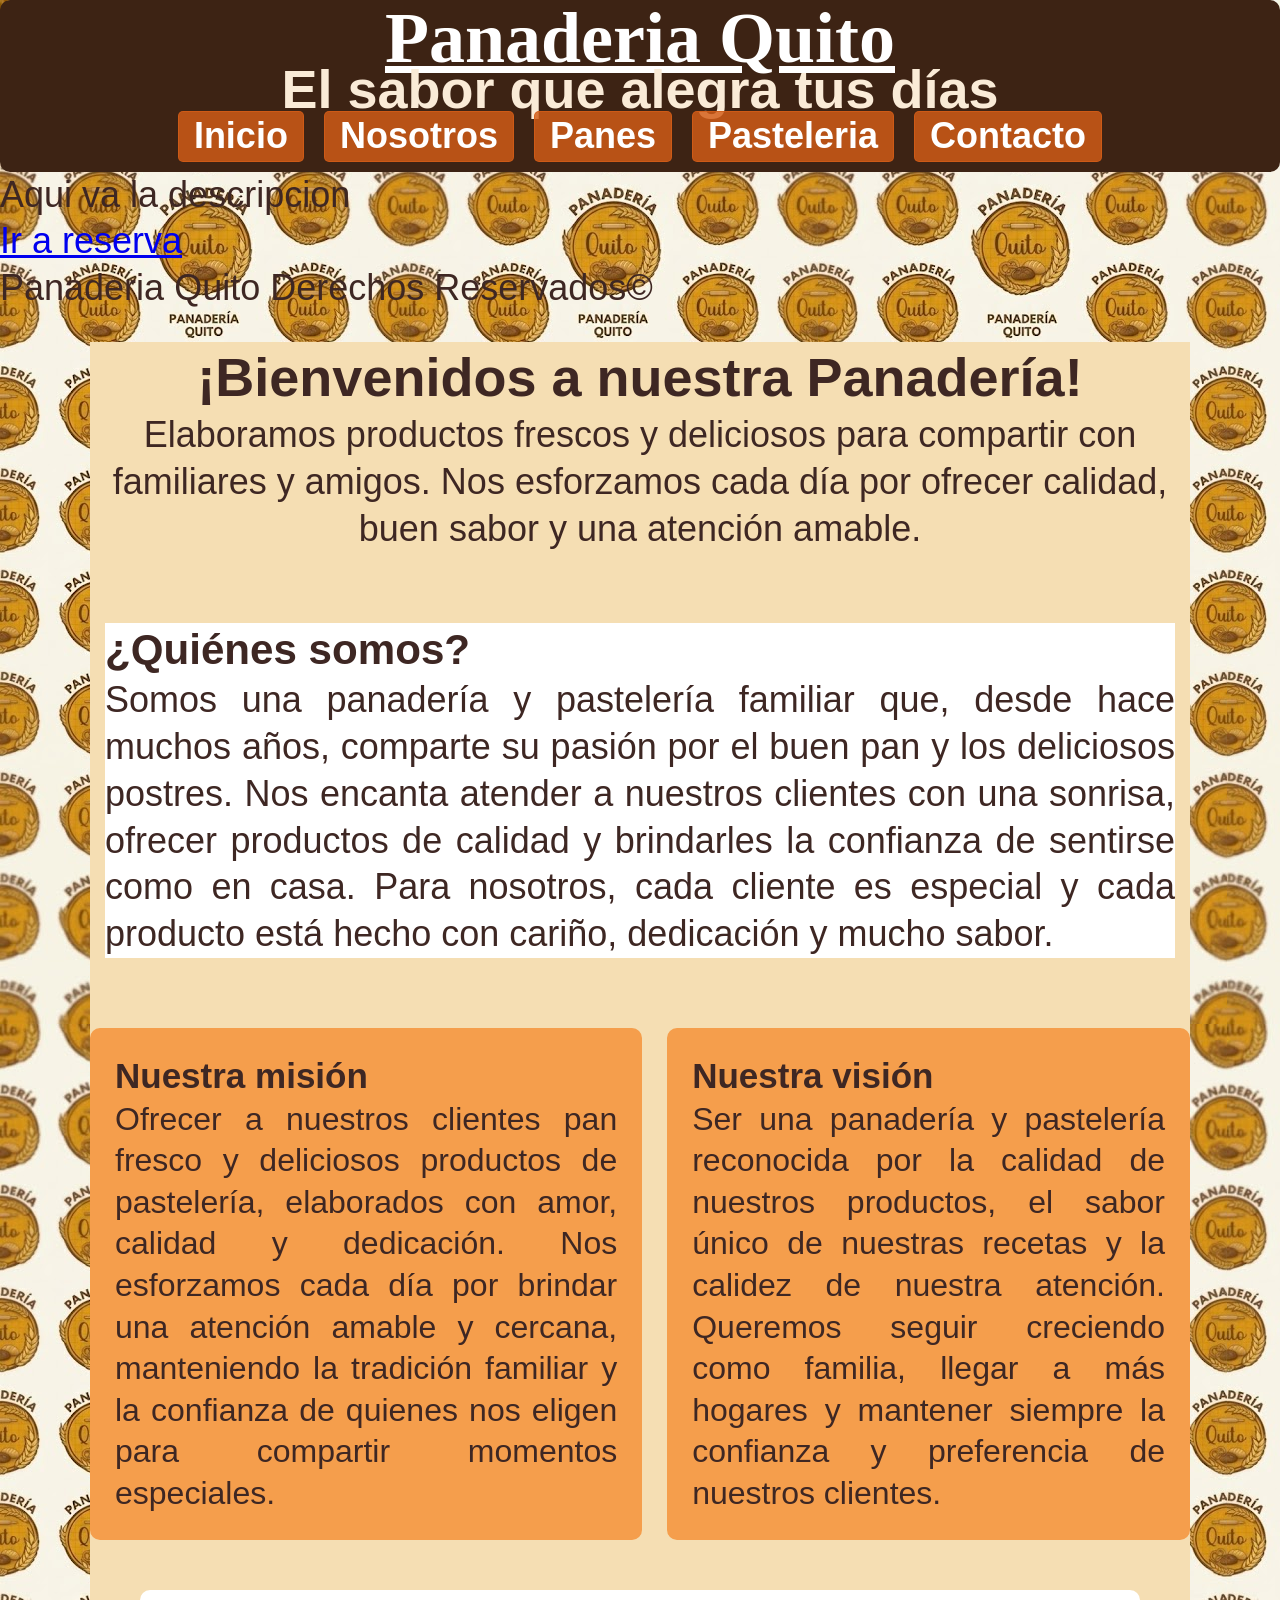
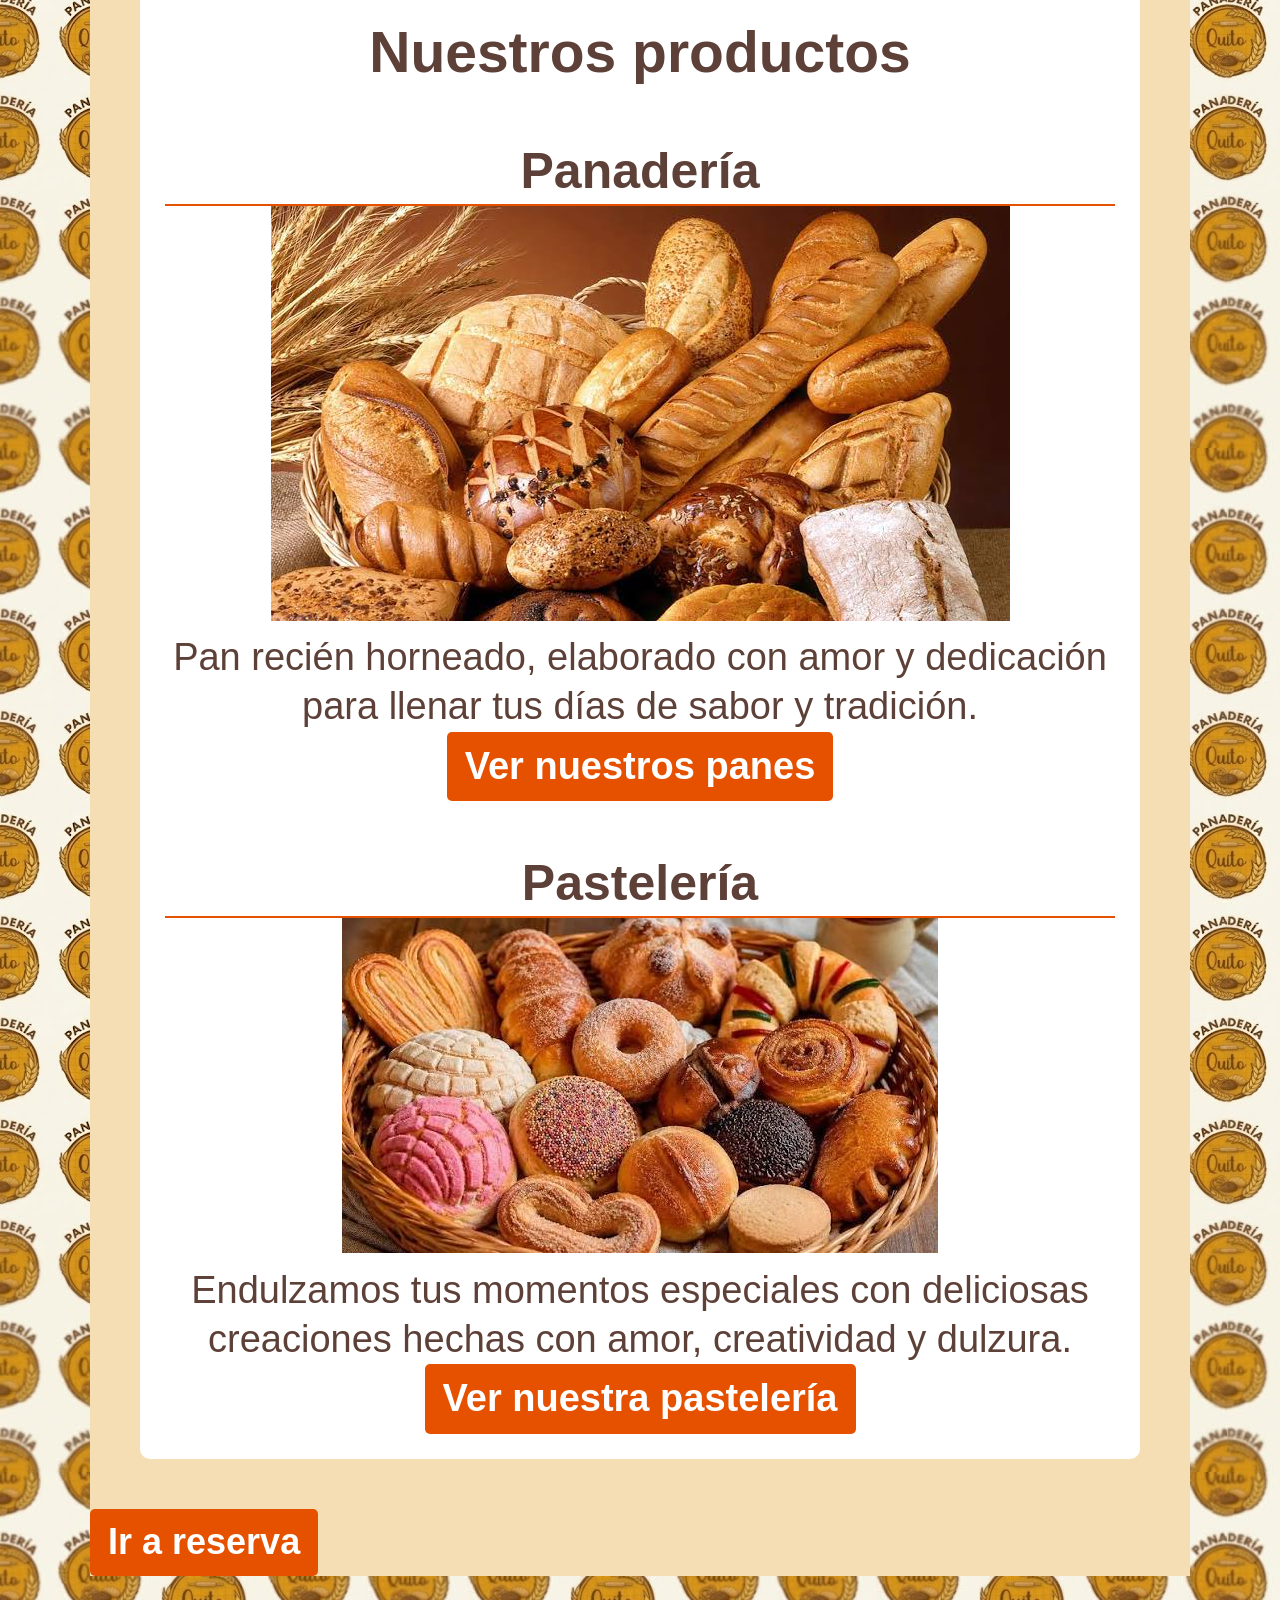
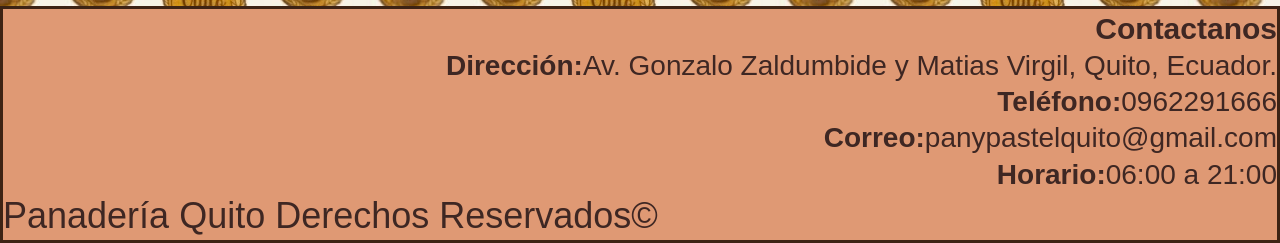
==== commit be6c404b: "toques finals" ====
--- a/index.html
+++ b/index.html
@@ -60,7 +60,7 @@
             <img src="imagenes.jpg/pan.jpg"
                  alt="Panes recién horneados">
             <p>Pan recién horneado, elaborado con amor y dedicación para llenar tus días de sabor y tradición.</p>
-            <a href="panes.html">Ver nuestros panes</a>
+            <a href="catalogoPan.html">Ver nuestros panes</a>
         </article>
 
         <article class="productos" id="pasteleria">
@@ -68,7 +68,7 @@
             <img src="imagenes.jpg/pasteleria.jpg"
                  alt="Panes recién horneados">
             <p>Endulzamos tus momentos especiales con deliciosas creaciones hechas con amor, creatividad y dulzura.</p>
-            <a href="pasteleria.html">Ver nuestra pastelería</a>
+            <a href="catalogopostres.html">Ver nuestra pastelería</a>
         </article>
     </section>
     <div class="reservas">
@@ -83,7 +83,7 @@
         <p><strong>Correo:</strong>panypastelquito@gmail.com</p>
         <p><strong>Horario:</strong>06:00 a 21:00</p>
         Panadería Quito Derechos Reservados©
->>>>>>> origin/indexStephi
+
     </footer>
     
 </body>
--- a/estilo.css
+++ b/estilo.css
@@ -3,7 +3,7 @@
     
     box-sizing: border-box;
     margin: 0;
-    padding: 10px;
+    
 }
 /* Aplicamos estilos al Body*/
 .cuerpo {
@@ -110,7 +110,7 @@
     border-bottom: 2px solid #E65100;
 }
 .img{
-     width: %;
+     width: 100%;
     height: 220px;
 }
 
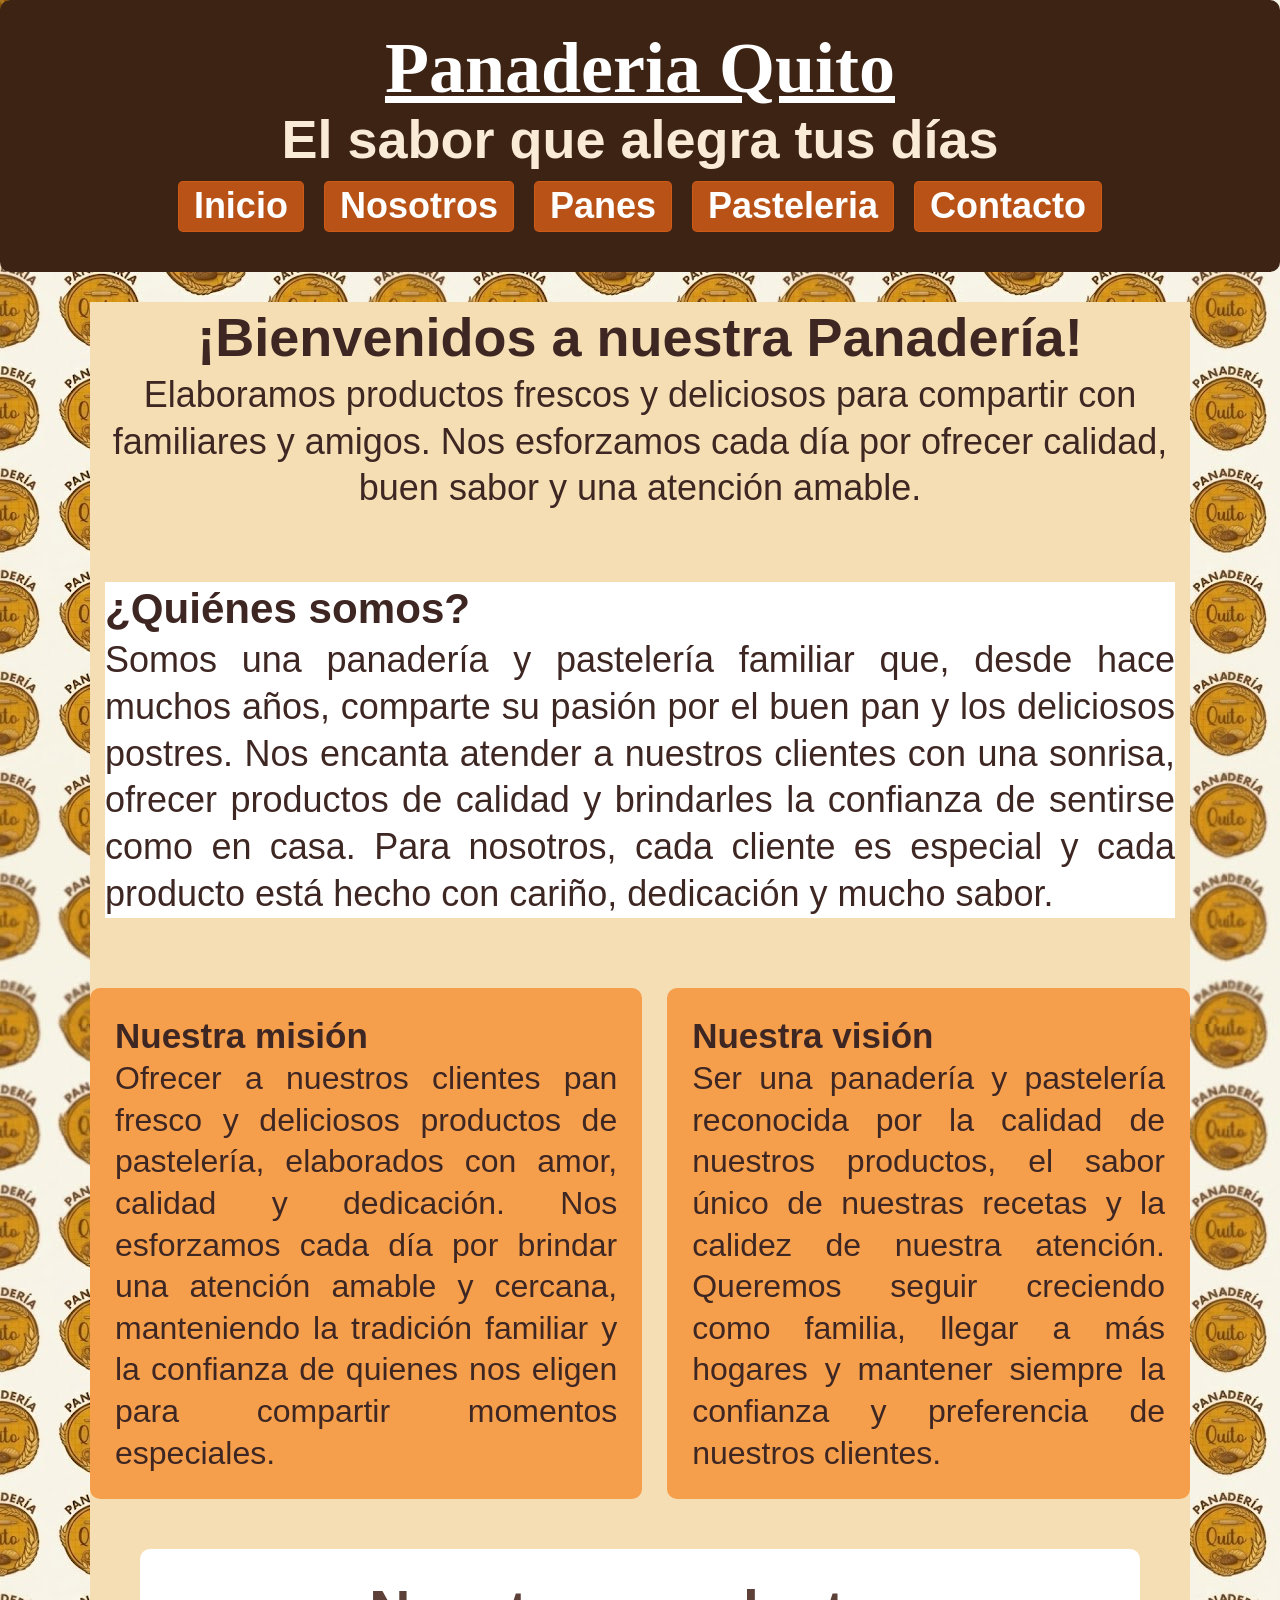
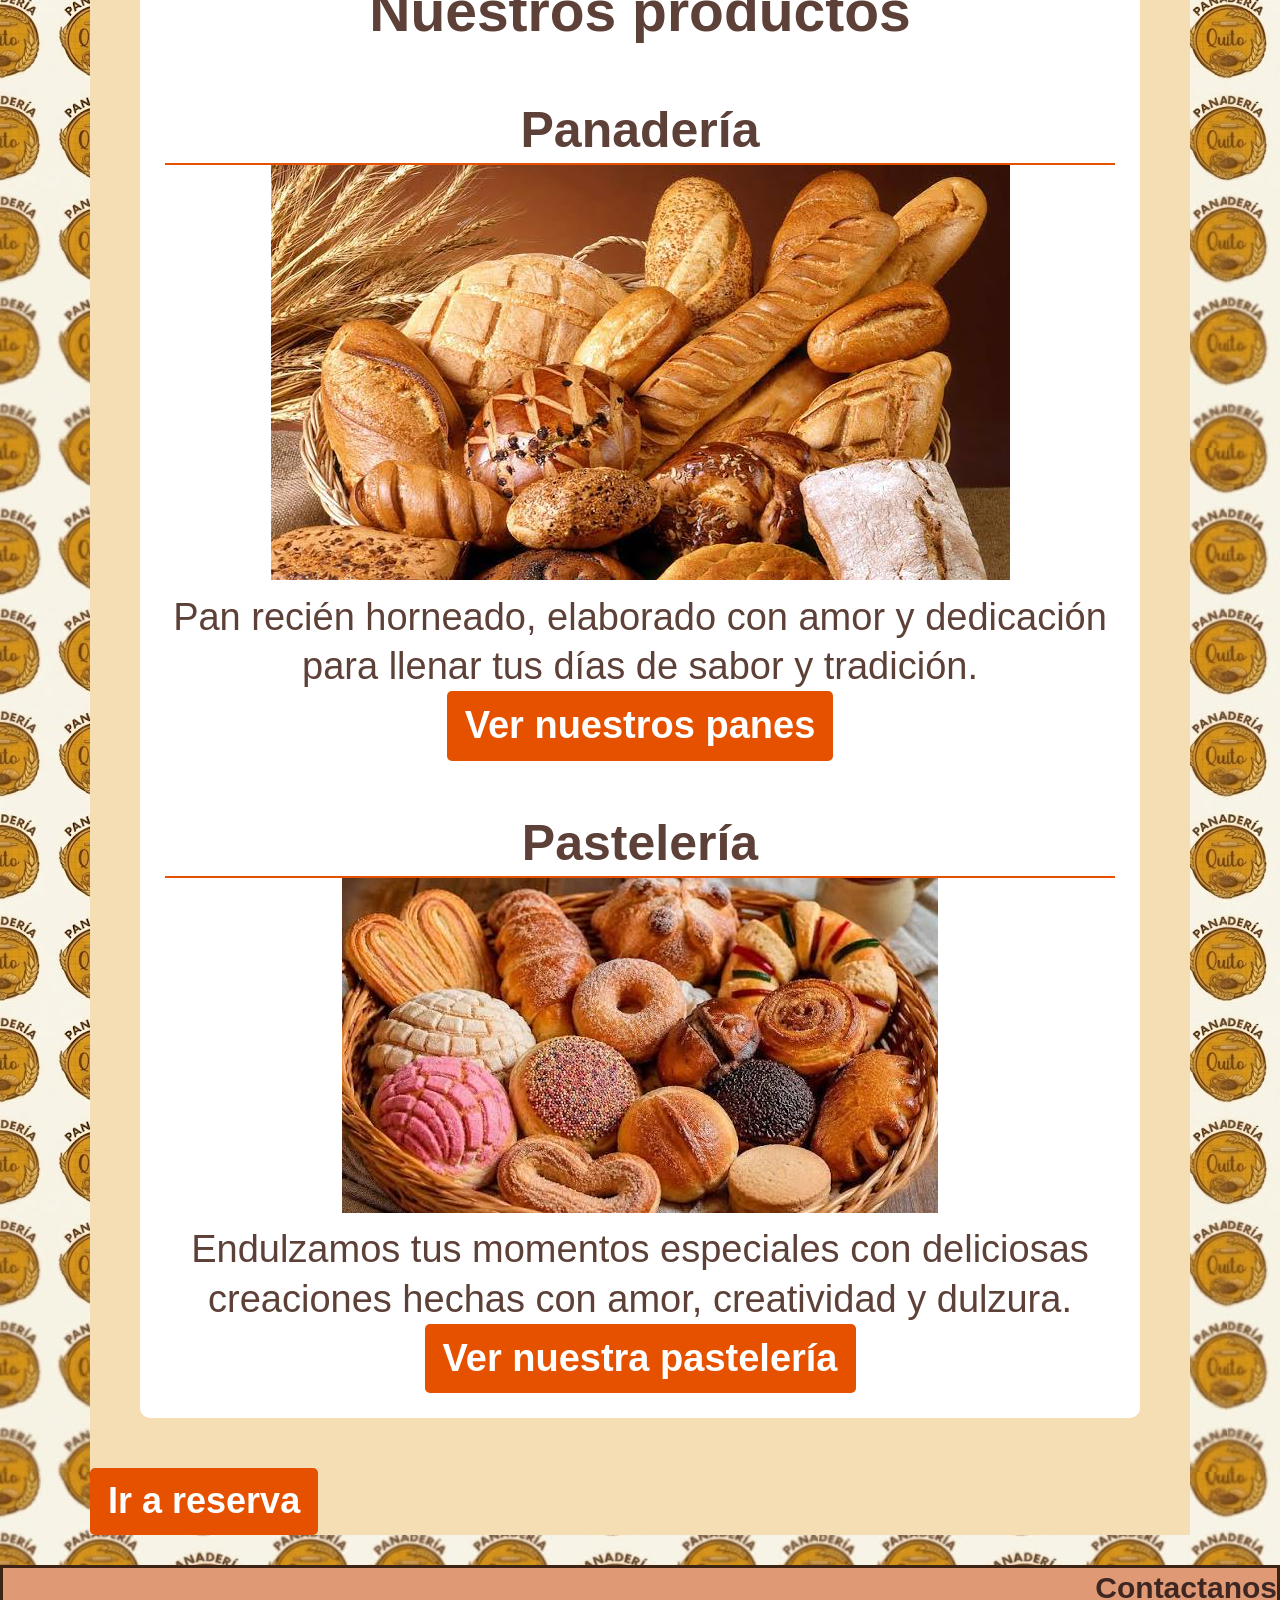
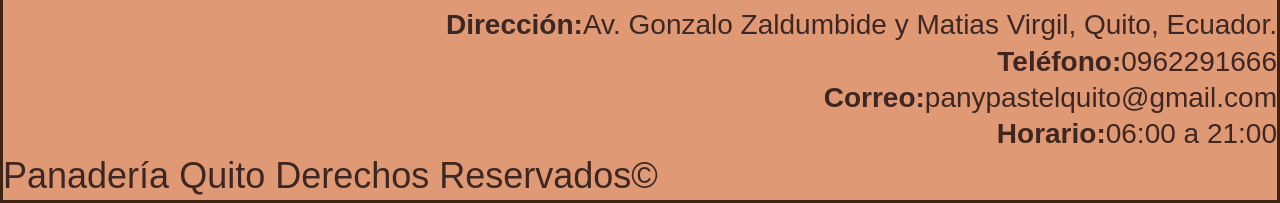
==== commit 68dacb97: "Final" ====
--- a/index.html
+++ b/index.html
@@ -22,12 +22,6 @@
         <a href="#contacto">Contacto</a>
     </nav>
     </header>
-    
-    <p>Aqui va la descripcion</p>
-    <a href="formulario.html">Ir a reserva</a>
-    <footer>
-        Panaderia Quito Derechos Reservados©
-
 <!--Presentación Principal-->
 <main class="contenido-principal">
     <section class="bienvenida">
--- a/estilo.css
+++ b/estilo.css
@@ -19,18 +19,21 @@
     line-height: 0.8;
     background: #3d2314;
     color: white;
-    padding: 10px;
+    padding: 30px;
     border-radius: 10px;
 }
 .encabezado h1{
     font-family: lucida handwriting;
     text-decoration: underline;
+    padding: 10px;
 }
 .encabezado h2{
     color: antiquewhite;
+    padding: 10px;
 }
 /*Aplicamos estilos al Menú*/
 .menu{
+    padding: 10px;
     display: flex;
     justify-content: center;
     gap: 20px;
